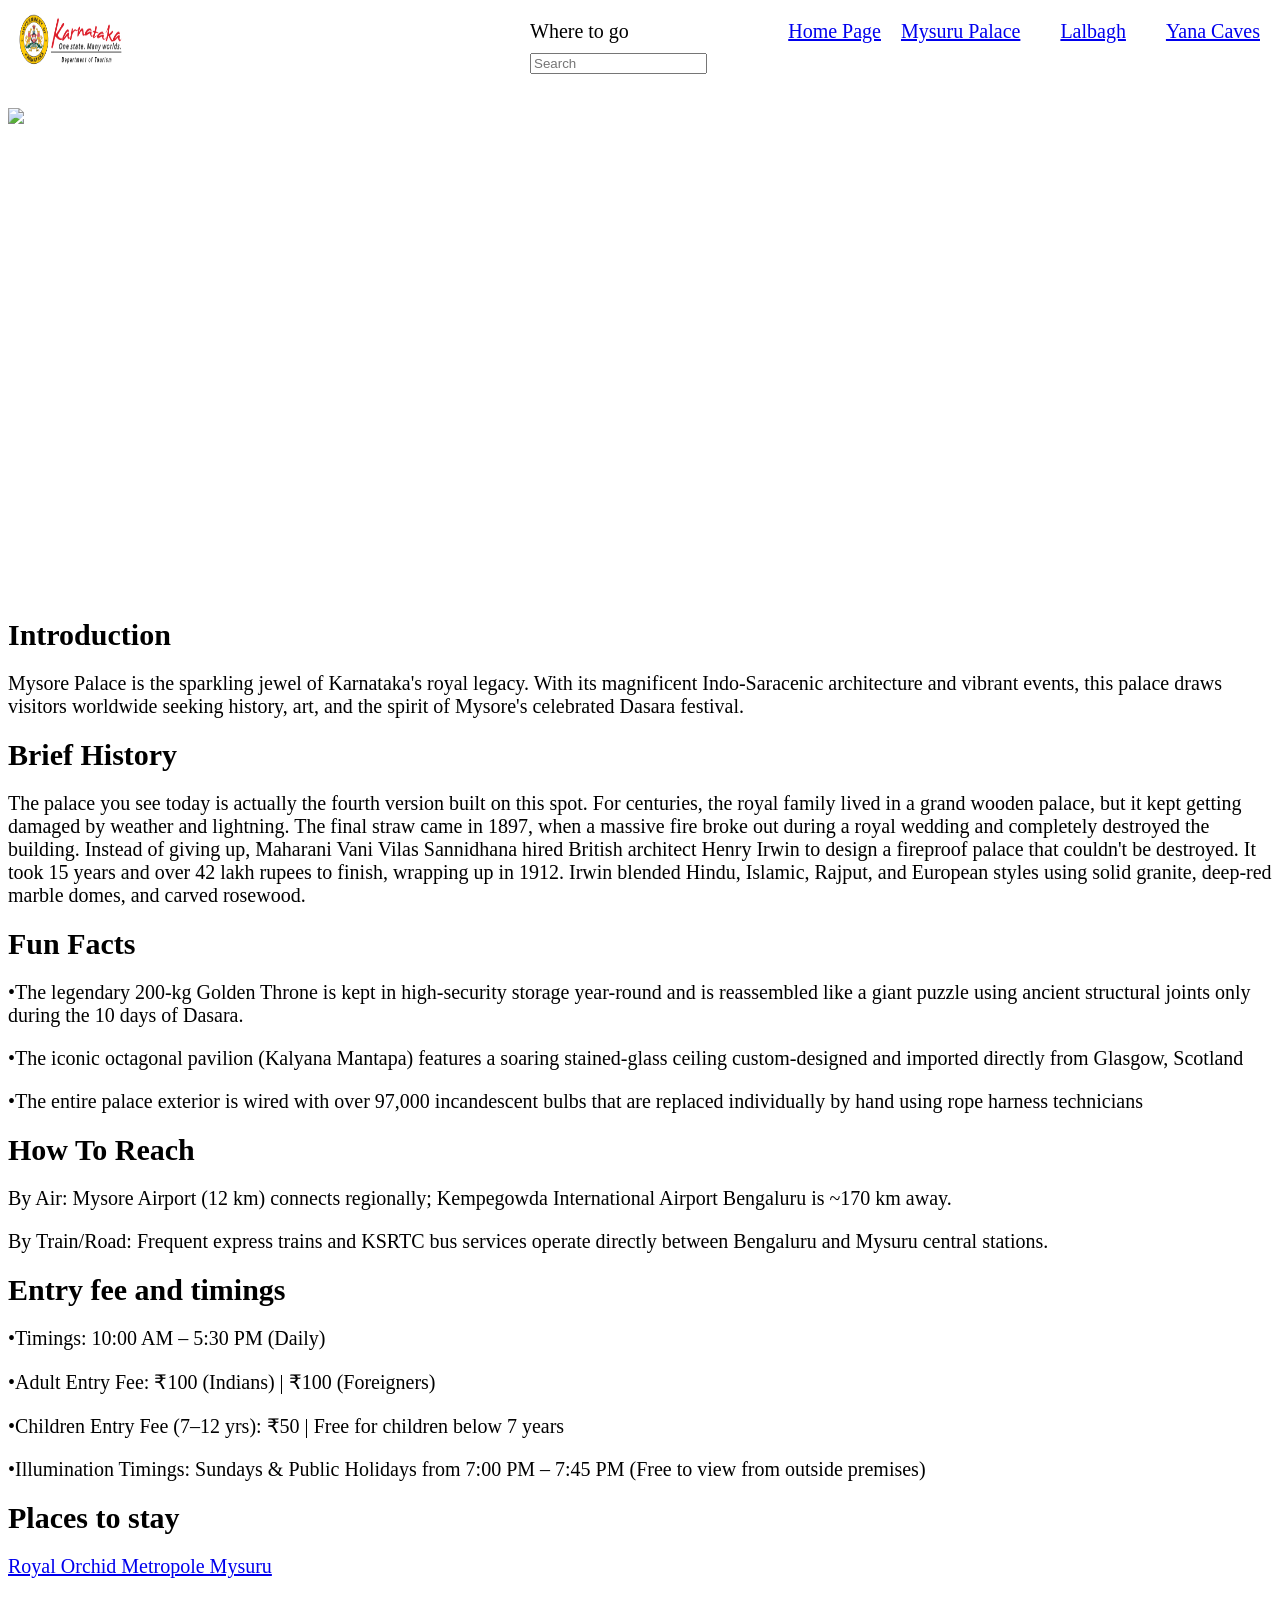
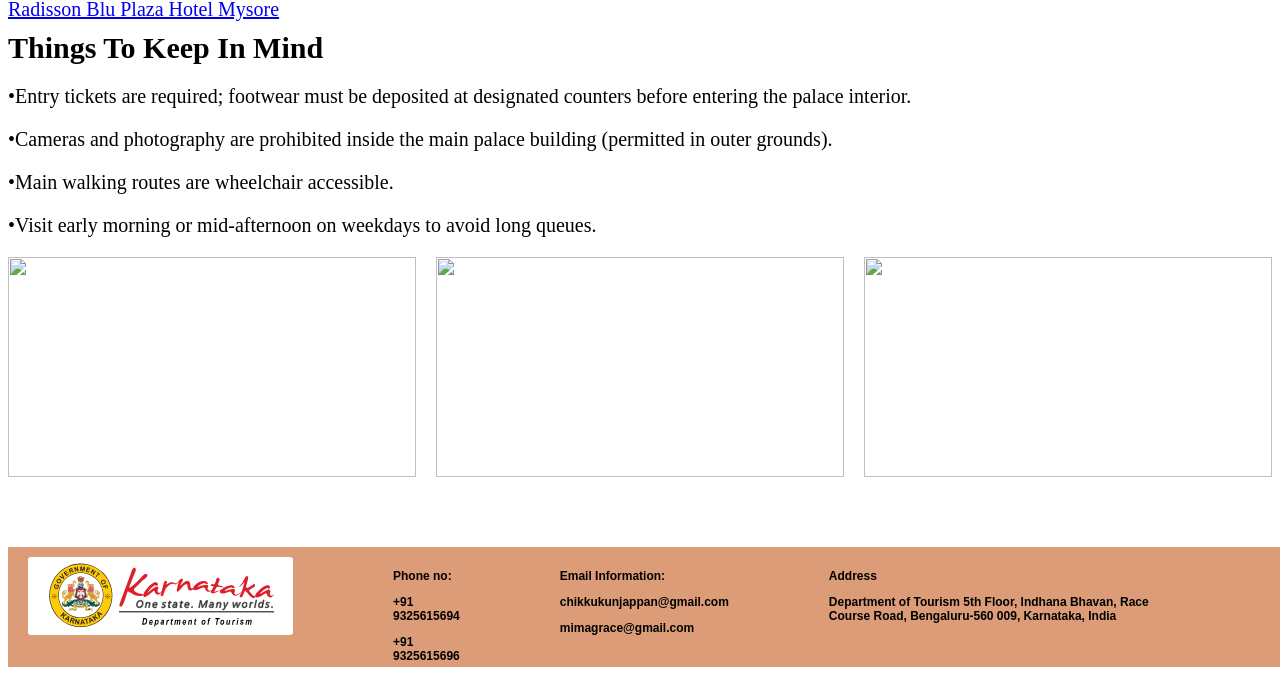
==== attraction1.html @ 8595bee3 "Add files via upload" ====
<!DOCTYPE html>
<html>
    <title>Mysuru_caves</title>
    <head><link rel="stylesheet" href="../styles.css"></head>
    <body1>
        
         <div class="header">
                <div class="leftsection">
                    <img class="headerpic" src="../headerimage.png">
                </div>
                <div class="middlesection">Where to go 
                    <input class="Searchbar" type="text" placeholder="Search">
                </div>
                <div class="links">
                    <a href="../karnataka.html" target="_blank">Home Page</a>
                </div>
                <div>
                    <nav class="navbar">
                    <div class="links"><a href="attraction1.html">Mysuru Palace</a></div>
                    <div class="links"><a href="attraction2.html">Lalbagh</a></div>
                    <div class="links"><a href="attraction3.html">Yana Caves</a></div>
                    </nav>
                </div>
         </div>
            <div class="Mysurupalace">
                <img src="../attractions/attraction1.jpeg" style="width:100%">
                <p class="centertext">Mysuru Palace</p>
            </div>
            <div>
                <p class="Intro">Introduction</p>
            </div>
            <div class="introtext">
                <p>Mysore Palace is the sparkling jewel of Karnataka's royal legacy.
                     With its magnificent Indo-Saracenic architecture and vibrant events, 
                     this palace draws visitors worldwide seeking history, art, and the spirit of
                      Mysore's celebrated Dasara festival.</p>
            </div>
            <div><p class="Intro">Brief History</p></div>
            <div><p class="introtext">The palace you see today is actually the fourth version built on this spot. 
                For centuries, the royal family lived in a grand wooden palace, but it kept getting damaged by weather and lightning. 
                The final straw came in 1897, when a massive fire broke out during a royal wedding and completely destroyed the building.
                 Instead of giving up, Maharani Vani Vilas Sannidhana hired British architect Henry Irwin to design a fireproof 
                 palace that couldn't be destroyed. 
                 It took 15 years and over 42 lakh rupees to finish, wrapping up in 1912. Irwin blended Hindu, Islamic, Rajput, 
                 and European styles using solid granite, deep-red marble domes, and carved rosewood.</p></div>
            <div><p class="Intro">Fun Facts</p></div>
            <div><p class="introtext">&#8226The legendary 200-kg Golden Throne is kept in high-security storage year-round and is reassembled like a 
                giant puzzle using ancient structural joints only during the 10 days of Dasara.</p>
                <p class="introtext">&#8226The iconic octagonal pavilion (Kalyana Mantapa) features a soaring stained-glass ceiling 
                    custom-designed and imported directly from Glasgow, Scotland</p>
                <p class="introtext">&#8226The entire palace exterior is wired with over 97,000 incandescent bulbs that are replaced individually by hand using rope harness technicians</p></div>
            <div><p class="Intro">How To Reach</p></div>
            <div><p class="introtext">By Air: Mysore Airport (12 km) connects regionally; Kempegowda International Airport Bengaluru is ~170 km away.</p>
                 <p class="introtext">By Train/Road: Frequent express trains and KSRTC bus services operate directly between Bengaluru and Mysuru central stations.</p></div>
            <div><p class="Intro">Entry fee and timings</p></div>
            <div><p class="introtext">&#8226Timings: 10:00 AM – 5:30 PM (Daily)</p>
                <p class="introtext">&#8226Adult Entry Fee: ₹100 (Indians) | ₹100 (Foreigners)</p>
                <p class="introtext">&#8226Children Entry Fee (7–12 yrs): ₹50 | Free for children below 7 years</p>
                <p class="introtext">&#8226Illumination Timings: Sundays & Public Holidays from 7:00 PM – 7:45 PM (Free to view from outside premises)</p></div>
            <div><p class="Intro">Places to stay</p></div>
            <div class="linktest"><div><a href="https://www.makemytrip.com/hotels/hotel-details/?hotelId=200701251224468296&_uCurrency=INR&adg=154612682540&aid=674849908507&campaign_type=search&cid=CjwKCAjwkaXUBhASEiwAZI3ds0aHfBmsHh2X3-MBcJUp20o3bCZHbJSoR27FZ_CROlp-PmiXeK2ZxxoCE5YQAvD_BwE&city=CTXMY&cmp=SEM%7CD%7CDH%7CG%7CHname%7CDH_HName_CTXMY_7-10K_DT%7C200701251224468296%7CR%7C&country=IN&device=c&gad_campaignid=20577372424&gad_source=1&gbraid=0AAAAAD5Az1Tg1B2muCdYaumNuu8k-JbT9&gclid=CjwKCAjwkaXUBhASEiwAZI3ds0aHfBmsHh2X3-MBcJUp20o3bCZHbJSoR27FZ_CROlp-PmiXeK2ZxxoCE5YQAvD_BwE&kw=royal+orchid+metropole+mysore&lat=12.31148&lng=76.64409&locusId=CTXMY&locusType=city&mf_campaign=%7BHARDCODE_CAMPAIGN_NAME%7D&mf_campaignid=20577372424&mf_medium=cpc&mf_source=google&pl=&rank=1&reference=hotel&roomStayQualifier=2e0e&searchText=Mysore&topHtlId=200701251224468296&type=city&viewType=LUXE&mtkeys=undefined&isPropSearch=T" target="_blank">Royal Orchid Metropole Mysuru</a>
                 <p></p><a href="https://www.makemytrip.com/hotels/radisson_blu_plaza_hotel_mysore-details-mysore.html?msockid=0d538c1d1af66f64159f9ac31bd76e83" target="_blank">Radisson Blu Plaza Hotel Mysore</a>
            </div></div>
            <div><p class="Intro">Things To Keep In Mind</p></div>
            <div><p class="introtext">&#8226Entry tickets are required; footwear must be deposited at designated counters before entering the palace interior.</p>
                 <p class="introtext">&#8226Cameras and photography are prohibited inside the main palace building (permitted in outer grounds).</p>
                 <p class="introtext">&#8226Main walking routes are wheelchair accessible.</p>
                 <p class="introtext">&#8226Visit early morning or mid-afternoon on weekdays to avoid long queues.</p></div>
            <div class="pics">
                <div class="gridpics">
                    <img src="../attractions/mysurupalace-1.jpeg" style="width:100%">
                </div>
                <div class="gridpics">
                    <img src="../attractions/mysurupalace-2.jpeg" style="width:100%">
                </div>
                <div class="gridpics">
                    <img src="../attractions/mysurupalace-4.jpeg" style="width:100%">
                </div>
            </div>
            <div class="footer">
                <div class="left_section">
                    <img class="footerpic" src="../headerimage.png">
                </div>
                <div class="middle_section">
                    <div class="column">
                        <p>Phone no:</p>
                        <p>+91 9325615694</p>
                        <p>+91 9325615696</p>
                    </div>
                    <div class="column">
                        <p>Email Information:</p>
                        <p>chikkukunjappan@gmail.com</p>
                        <p>mimagrace@gmail.com</p>
                    </div>
                    <div class="column">
                        <p>Address</p>
                        <p>Department of Tourism 5th Floor, Indhana Bhavan, Race Course Road,
                           Bengaluru-560 009, Karnataka, India</p>
                    </div>
                </div>
            </div>
    </body>
</html>
---- styles.css ----
.header{
    display:flex;
    flex-direction:row;
    background-color:white;
    height:60px;
    justify-content:space-between;
    position:fixed;
    top:0;
    left:0;
    right:0;
    padding: 10px;
}
.navbar {
    display: flex;
    gap: 20px; 
    align-items: center;
    margin-bottom: 0;
}
.links{
    margin-left:10px;
    margin-right:10px;
    font-size: 20px;
    margin-top: 10px;
    font-family: Lucida;
    color: black;
    margin-top: 10px;
}
body{
    padding-top: 30px;
}
.headerpic{
    border-radius:3px;
    height:60px;
    width:120px;
    position:relative;
    bottom:0;
}
.middlesection{
    margin-top: 10px;
    flex:1;
    margin-left: 400px;
    font-family:Lucida;
    font-size:20px;
}
.endsection{
    margin-right: 30px;
    font-size: 20px;
    font-family: Lucida;
}
.Searchbar{
    margin-top: 10px;
}
.mainpic{
    flex-basis:100%;
    margin-top:30px;
    width:100vw;
    height:500px;
    display:block;
    margin-bottom: 20px;
}
.text1{
    font-family: Times New Roman;
    font-size: 50px;
    color: rgb(239, 146, 71);
    text-align:center;
    margin-bottom:30px;
    margin-top:30px;
    font-style: italic;
}
.attractions{
    display:grid;
    grid-template-columns: 1fr 1fr 1fr; 
    column-gap:20px;
}
.attraction1pic{
    width:100%;
    height:150px;
    object-fit:contain;

}
.attraction2pic{
    width:100%;
    height:150px;
    object-fit:contain;
}
.attraction3pic{
    width: 100%;
    height:150px;
    object-fit:contain;
}
.att1name{
    font-size: 30px;
    text-align:center;
    font-family: 'Times New Roman', Times, serif;
}
.att2name{
    font-size: 30px;
    text-align:center;
    font-family: 'Times New Roman', Times, serif;
}
.att3name{
    font-size: 30px;
    text-align:center;
    font-family: 'Times New Roman', Times, serif;
}
.Mysurupalace{
    margin-top:70px;
    height: 500px;
    display:block;
    position:relative;
    left:0;
    object-fit: cover;
    right: 0;
    overflow: hidden;
}
.centertext{
    position: absolute;
    top: 70%;
    left: 50%;
    transform: translate(-50%,-50%);
    color:white;
    font-size: 50px;
    font-weight: bold;
    font-style: italic;
    text-align:center;
}
.Intro{
    margin-top: 10px;
    color:black;
    font-size:30px;
    font-weight: bold;
    font-family:Georgia, 'Times New Roman', Times, serif;
    margin-bottom: 20px;
}
.introtext{
    font-size:20px;
    font-family: 'Times New Roman', Times, serif;
}
.linktest{
    font-size:20px;
    font-family: 'Times New Roman', Times, serif;
}
.pics{
    display:flex;
    flex-direction: row;
    gap:20px;
    justify-content: space-between;
    margin-bottom: 40px;
    align-items: center;
}
.gridpics{
    flex: 1;
    height:220px;
    overflow: hidden;
}
.gridpics img{
    width: 100%;
    height: 100%;
    object-fit: cover;
    display: block;
}
.footer{
    margin-top: 70px;
    display: flex;
    flex-direction: row;
    flex:1;
    margin-left:0;
    background-color:rgb(219, 156, 119);
    position:relative;
    left:0;
    right:0;
    bottom:0;
    height:100px;
    width:100%;
    padding: 10px 20px;

}
.footerpic{
    border-radius:3px;
}
.middle_section{
    display:flex;
    flex-direction: row;
    margin-left: 50px;
    margin-right: 50px;
    font-size: 10px;
    font-weight: bold;
    font-family: Arial, Helvetica, sans-serif;
    border-width: 2px;
    border-color: red;
}
.column{
     margin-left: 50px;
    margin-right: 50px;
    font-size: 12px;
    font-family: Arial, Helvetica, sans-serif;
    border-width: 2px;
    border-color: red;
}
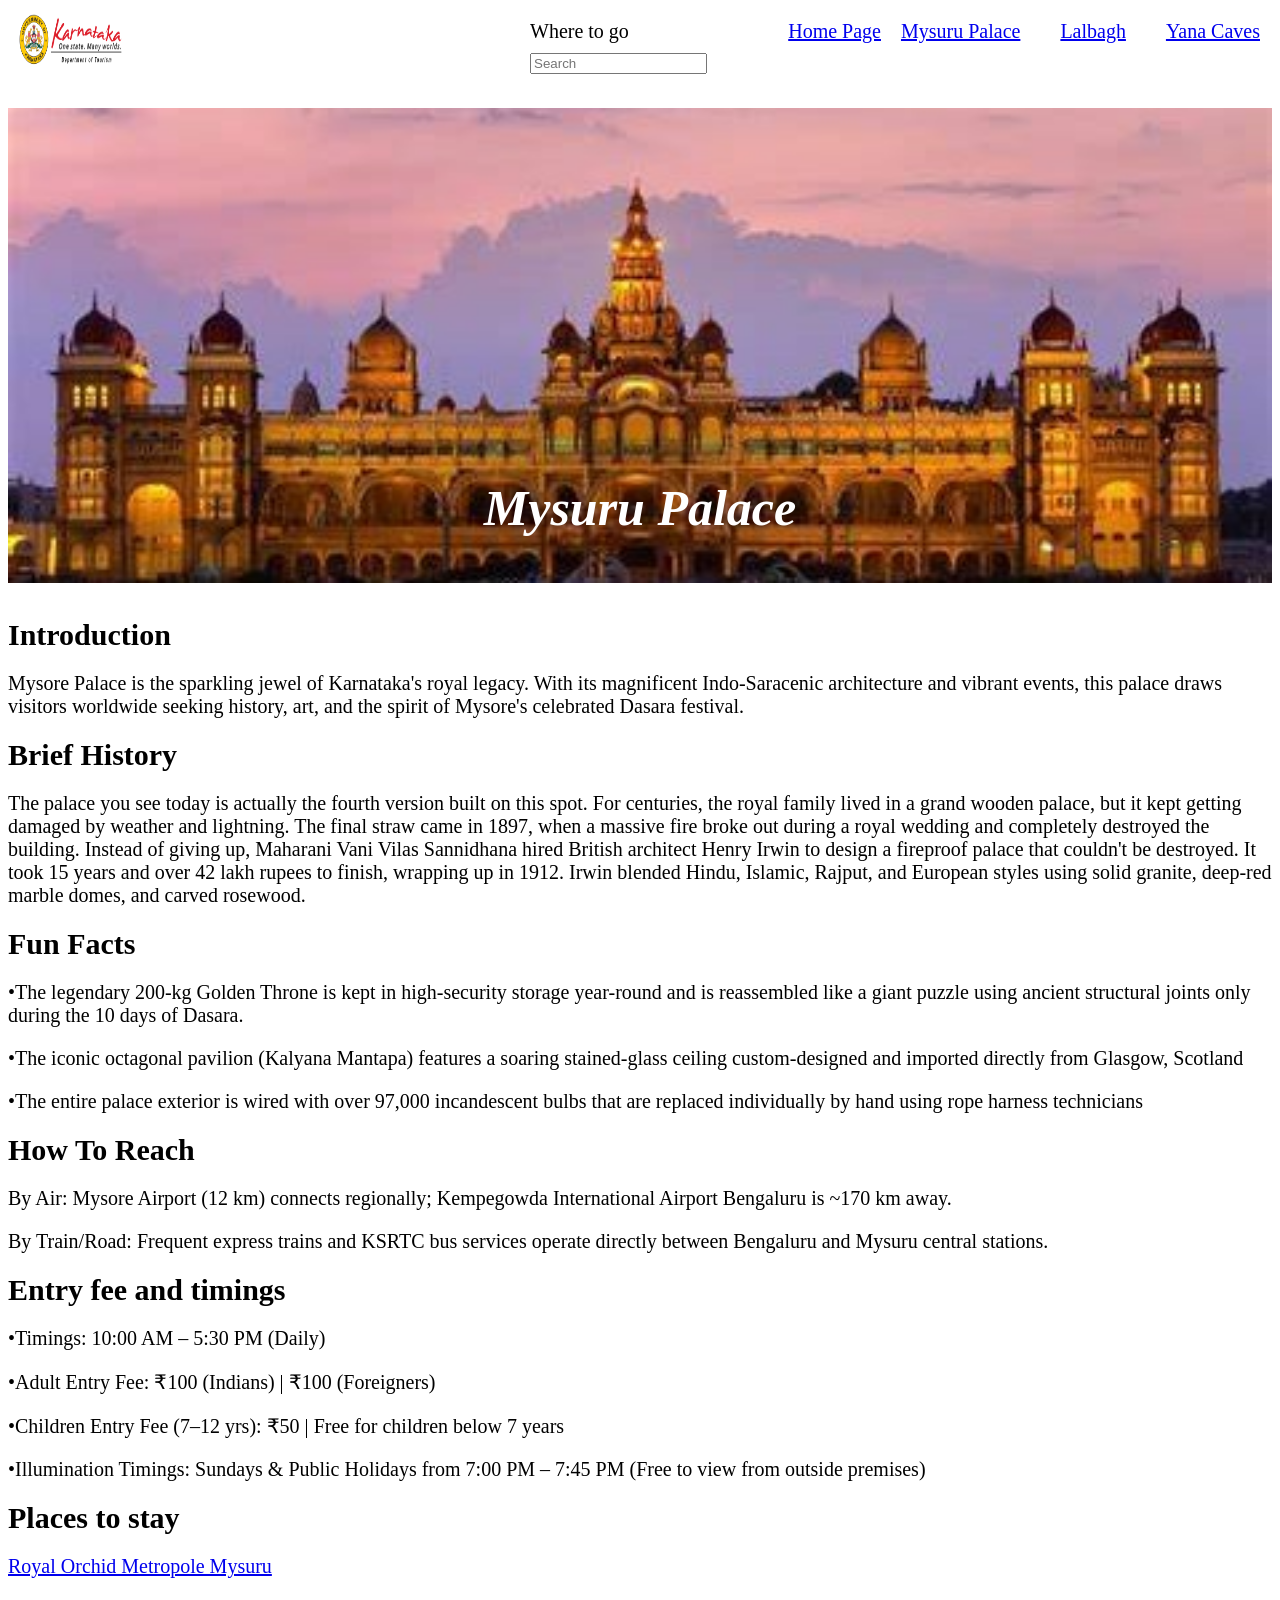
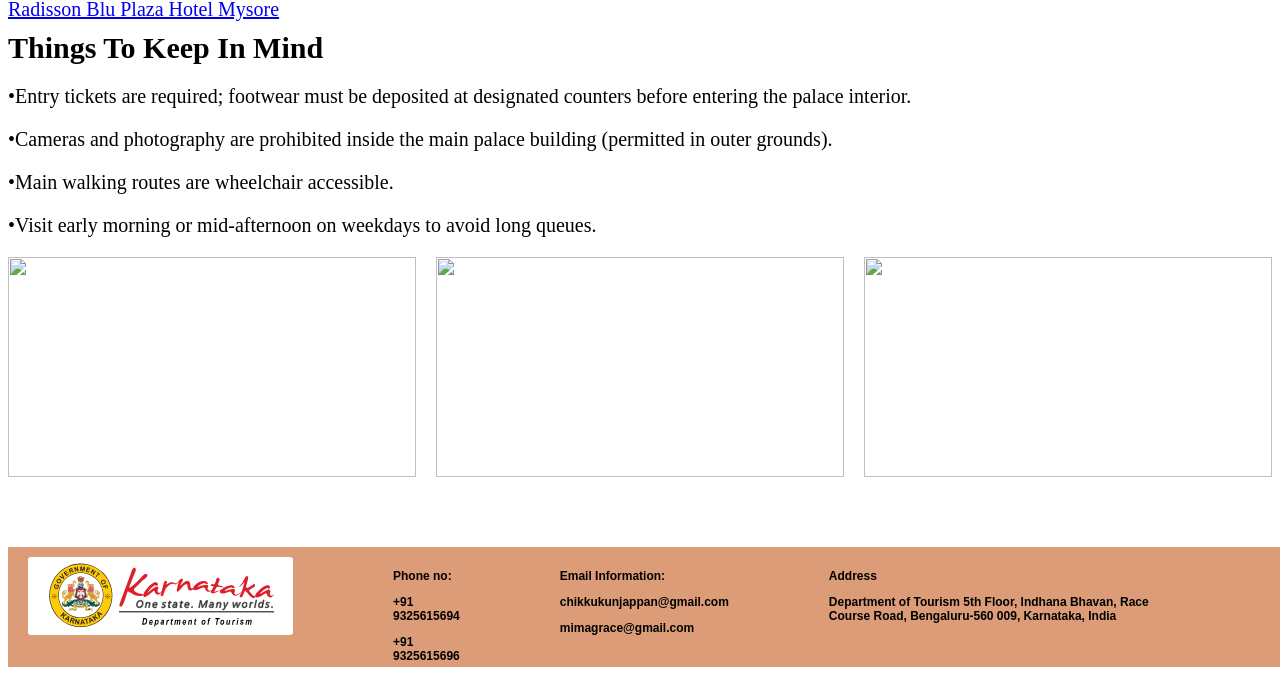
==== commit e44101f3: "attraction1.html" ====
--- a/attraction1.html
+++ b/attraction1.html
@@ -6,13 +6,13 @@
         
          <div class="header">
                 <div class="leftsection">
-                    <img class="headerpic" src="../headerimage.png">
+                    <img class="headerpic" src="headerimage.png">
                 </div>
                 <div class="middlesection">Where to go 
                     <input class="Searchbar" type="text" placeholder="Search">
                 </div>
                 <div class="links">
-                    <a href="../karnataka.html" target="_blank">Home Page</a>
+                    <a href="karnataka.html" target="_blank">Home Page</a>
                 </div>
                 <div>
                     <nav class="navbar">
@@ -23,7 +23,7 @@
                 </div>
          </div>
             <div class="Mysurupalace">
-                <img src="../attractions/attraction1.jpeg" style="width:100%">
+                <img src="attraction1.jpeg" style="width:100%">
                 <p class="centertext">Mysuru Palace</p>
             </div>
             <div>
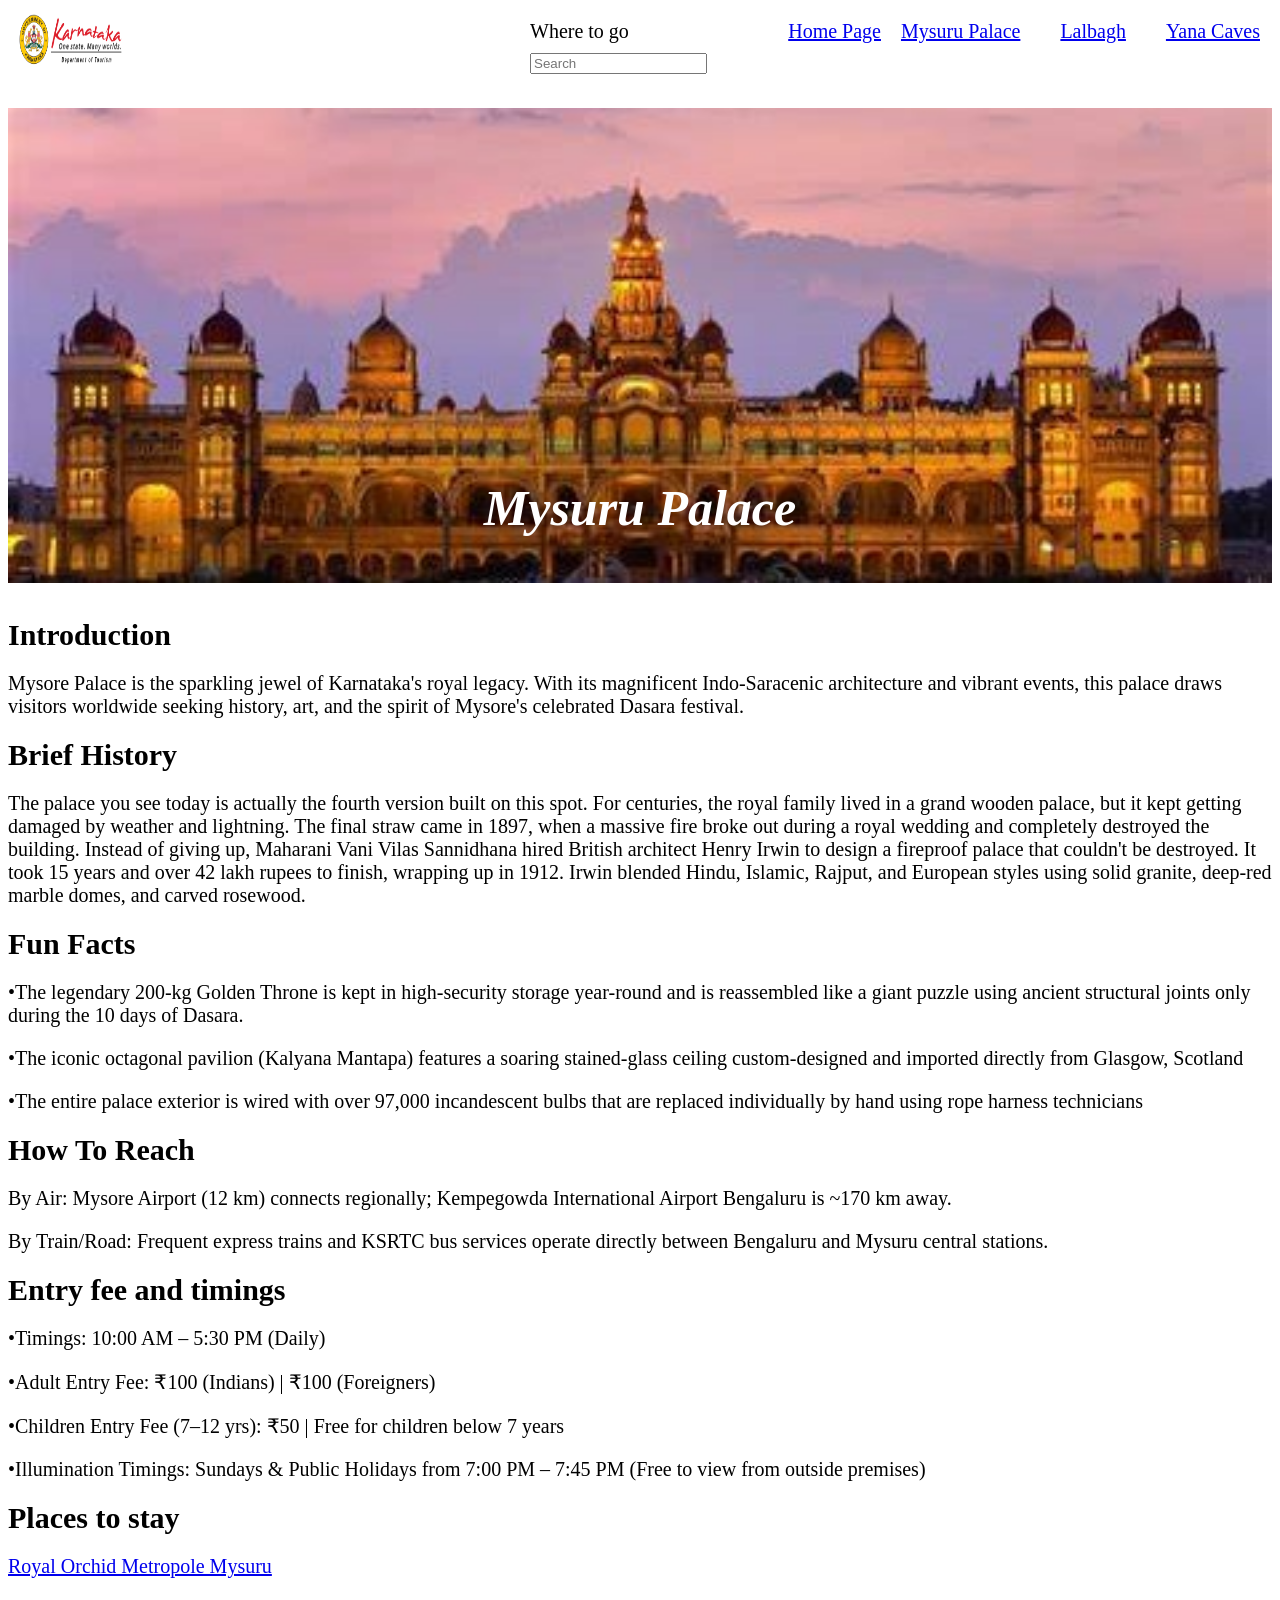
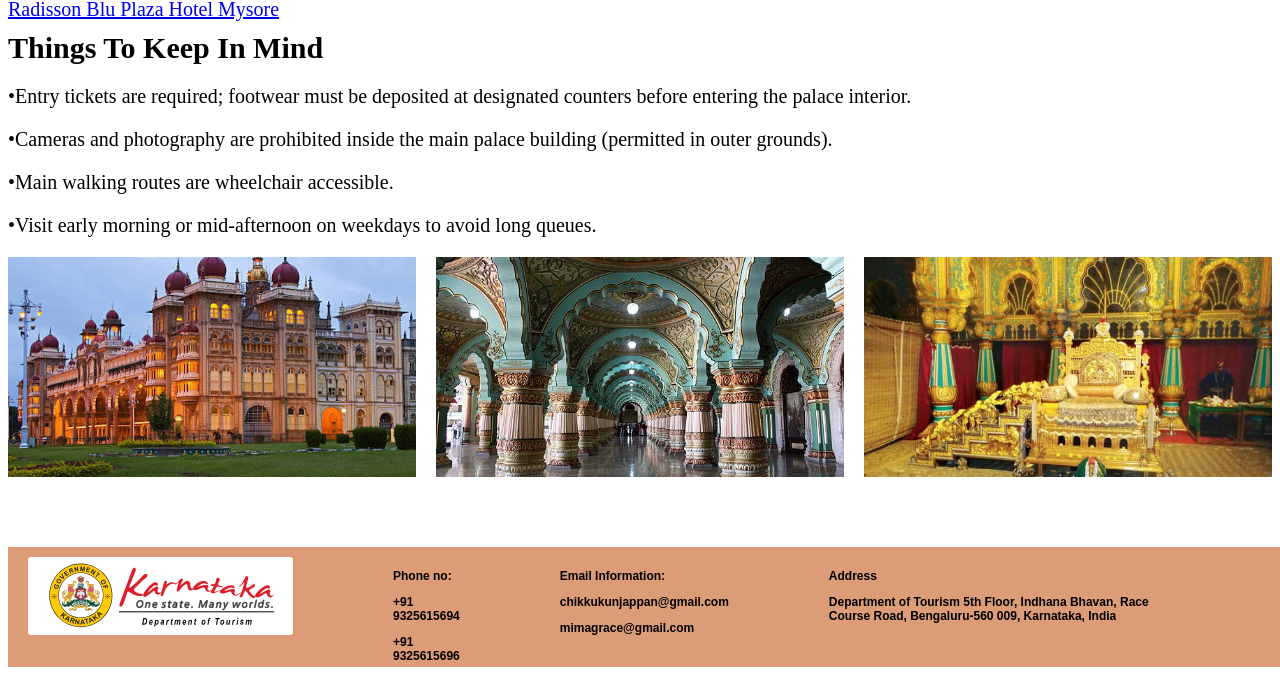
==== commit b1388bec: "attraction1.html" ====
--- a/attraction1.html
+++ b/attraction1.html
@@ -1,7 +1,7 @@
 <!DOCTYPE html>
 <html>
     <title>Mysuru_caves</title>
-    <head><link rel="stylesheet" href="../styles.css"></head>
+    <head><link rel="stylesheet" href="styles.css"></head>
     <body1>
         
          <div class="header">
@@ -68,18 +68,18 @@
                  <p class="introtext">&#8226Visit early morning or mid-afternoon on weekdays to avoid long queues.</p></div>
             <div class="pics">
                 <div class="gridpics">
-                    <img src="../attractions/mysurupalace-1.jpeg" style="width:100%">
+                    <img src="mysurupalace-1.jpeg" style="width:100%">
                 </div>
                 <div class="gridpics">
-                    <img src="../attractions/mysurupalace-2.jpeg" style="width:100%">
+                    <img src="mysurupalace-2.jpeg" style="width:100%">
                 </div>
                 <div class="gridpics">
-                    <img src="../attractions/mysurupalace-4.jpeg" style="width:100%">
+                    <img src="mysurupalace-4.jpeg" style="width:100%">
                 </div>
             </div>
             <div class="footer">
                 <div class="left_section">
-                    <img class="footerpic" src="../headerimage.png">
+                    <img class="footerpic" src="headerimage.png">
                 </div>
                 <div class="middle_section">
                     <div class="column">
